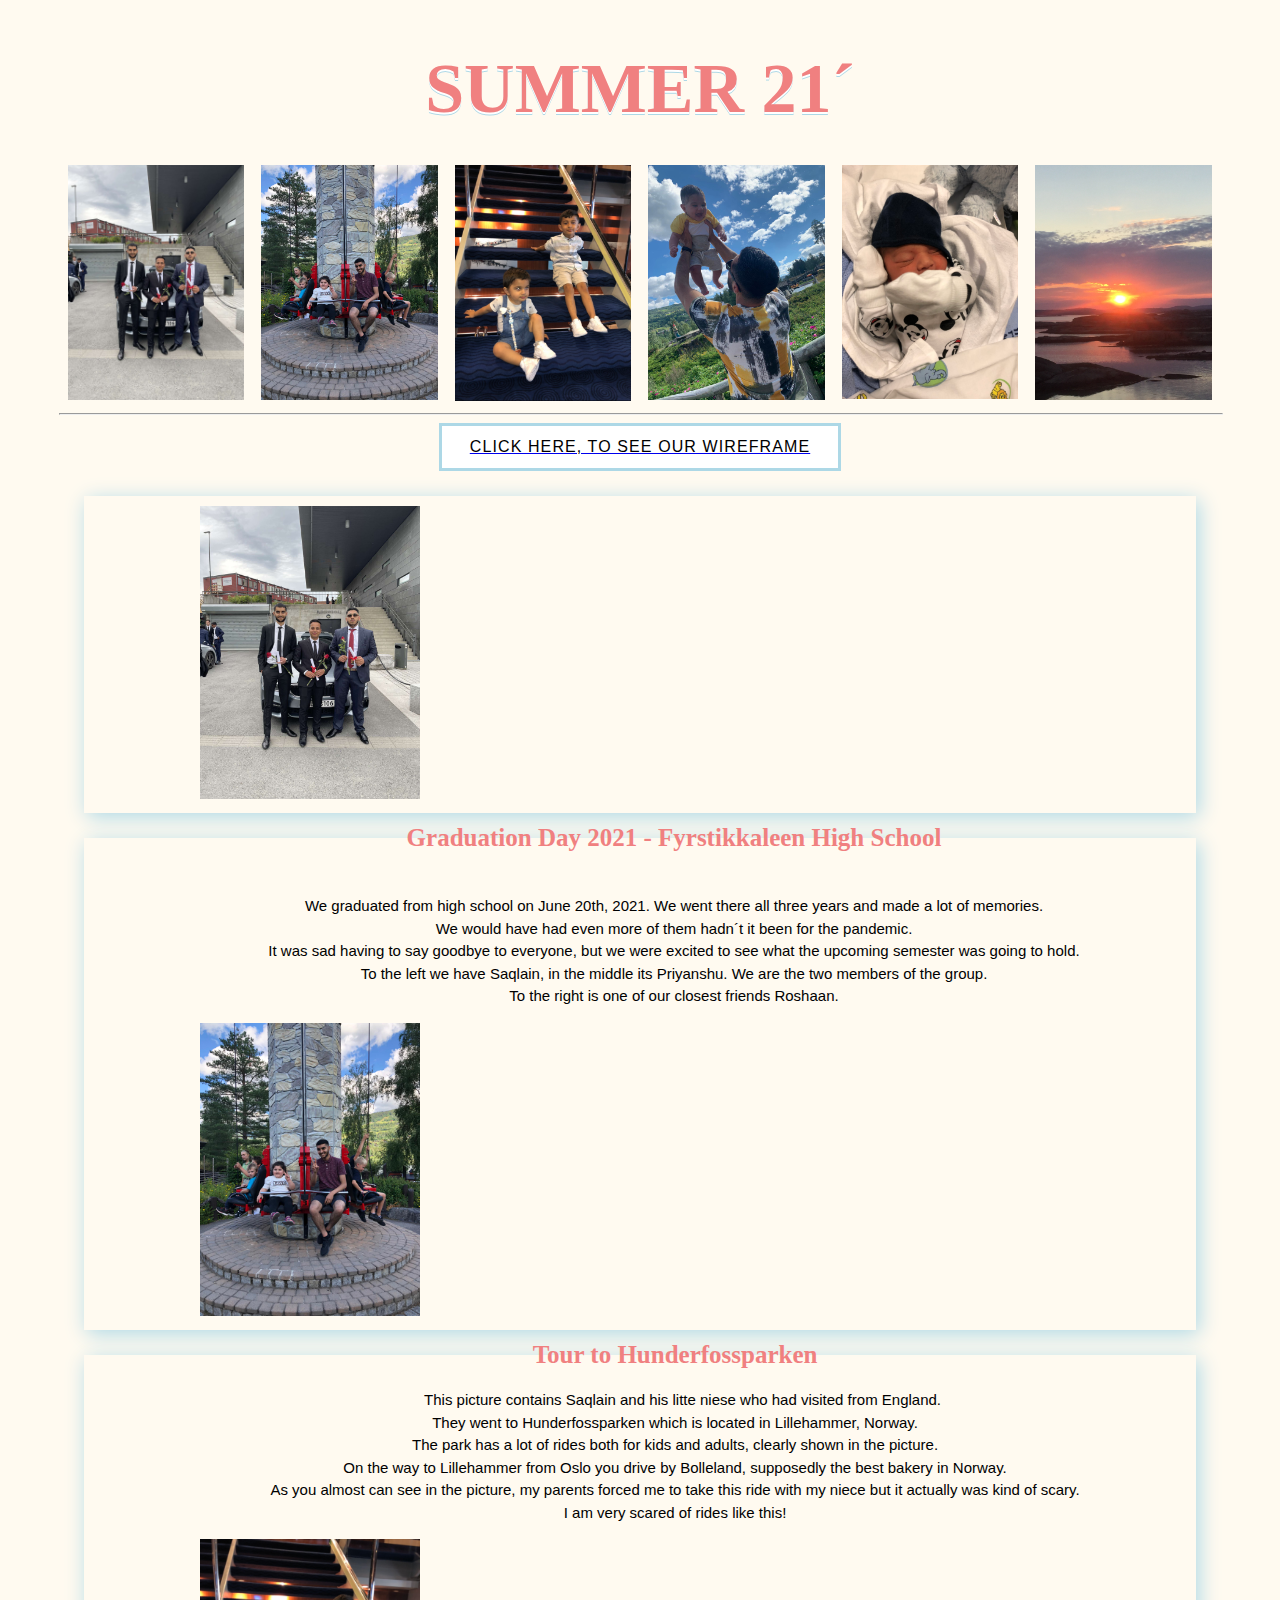
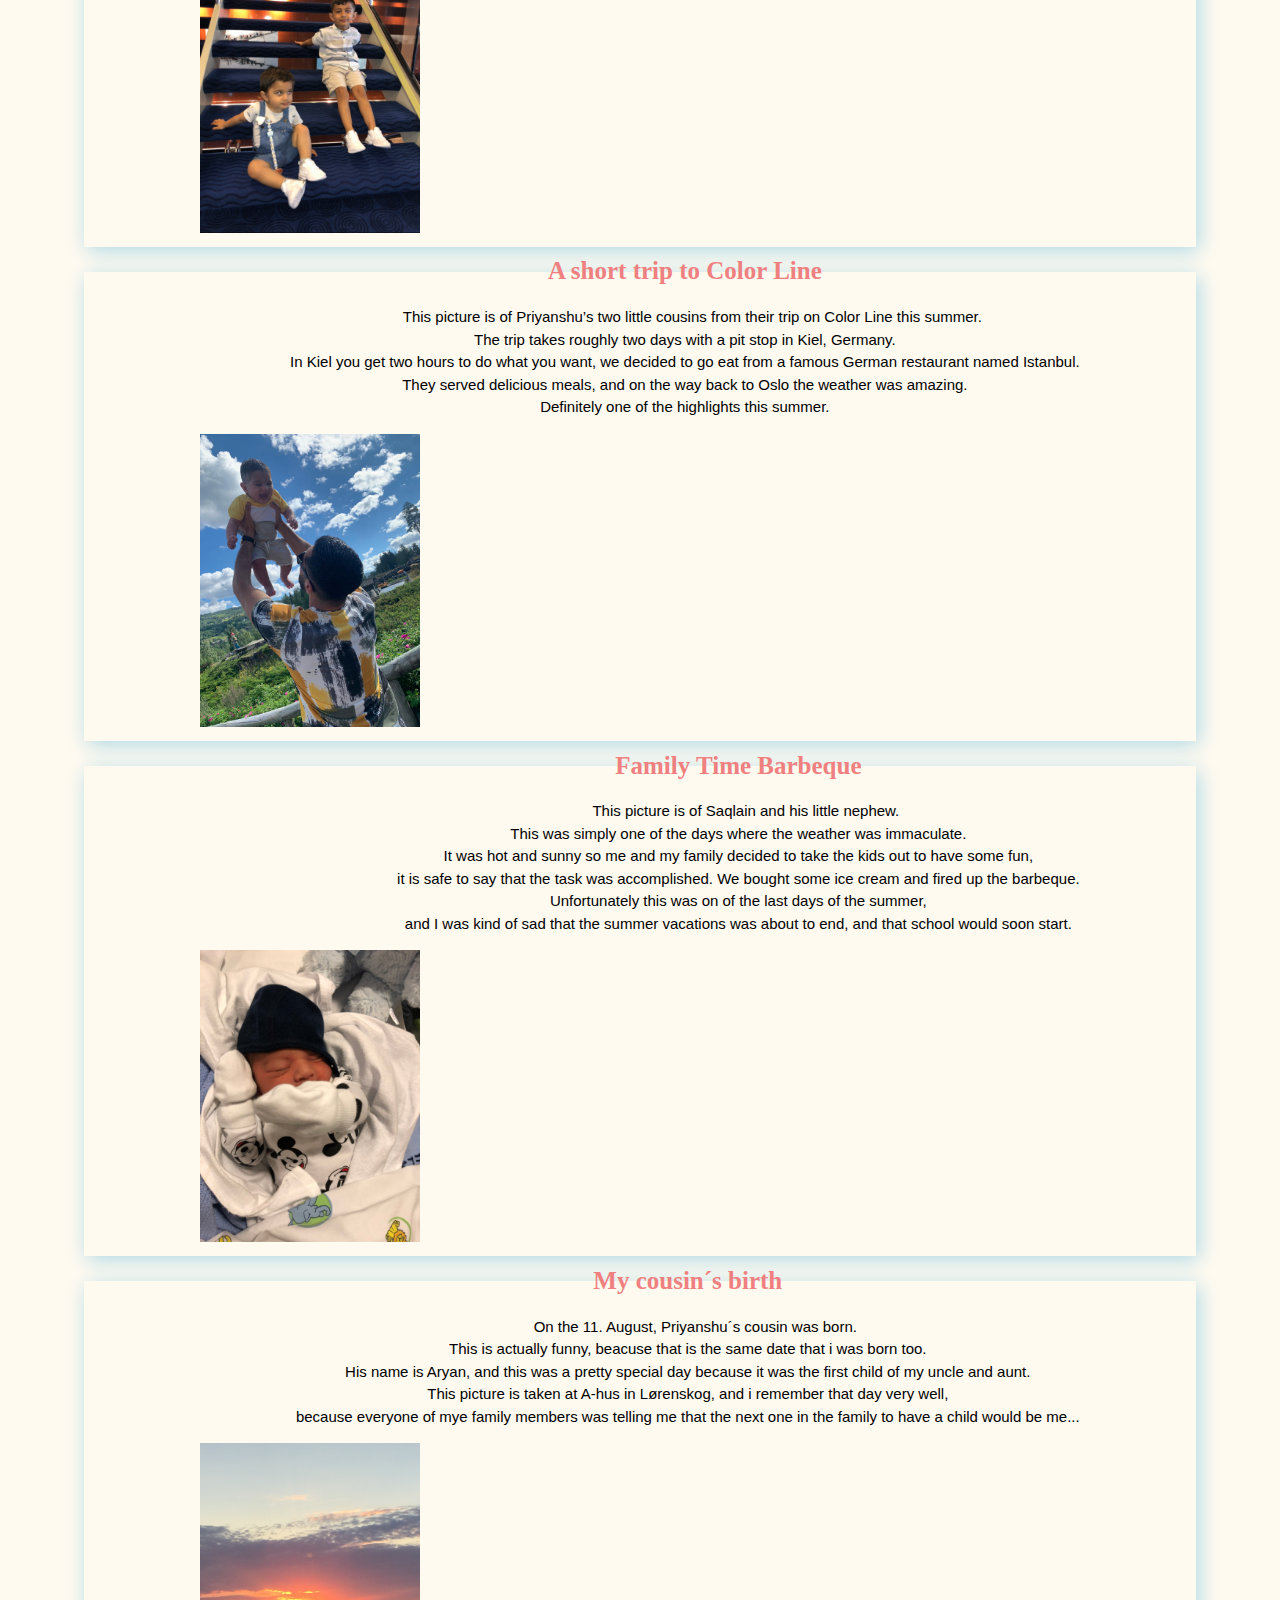
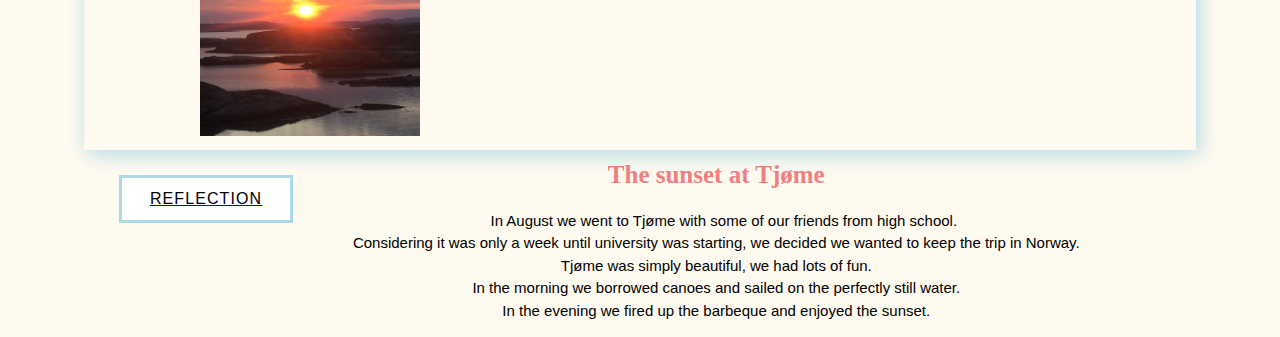
==== Index.html @ 4fb3233d "Obligue 2 - Group 1" ====
<!DOCTYPE html>
<html lang="en">
<head>
    <meta charset="UTF-8">
    <meta http-equiv="X-UA-Compatible" content="IE=edge">
    <meta name="viewport" content="width=device-width, initial-scale=1.0">
    <title>From wireframe to page</title>

    <link rel="stylesheet" href="Stylesheet.css">
</head>
<body>

    <header class="header">
        <h1>Summer 21´</h1>
    </header>

    <div class="preview">
        <div class="column">
            <source media="(max-width: 600px)" srcset="Photos/image1.JPG">
            <img src="Photos/image1.JPG" alt="image1" style="width:100%" style="height: 5%">
        </div>
        <div class="column">
            <source media="(min-width:650px)" srcset="Photos/image2.JPG">
            <img src="Photos/image2.JPG" alt="image2" style="width:100%" style="height: 5%">
        </div>
        <div class="column">
            <source media="(min-width:650px)" srcset="Photos/image3.JPG">
            <img src="Photos/image3.jpg" alt="image3" style="width:100%" style="height: 5%">
        </div>
        <div class="column">
            <source media="(min-width:650px)" srcset="Photos/image4.JPG">
            <img src="Photos/image4.JPG" alt="image4" style="width:100%" style="height: 5%">
        </div>
        <div class="column">
            <source media="(min-width:650px)" srcset="Photos/image5.JPG">
            <img src="Photos/image5.jpg" alt="image5" style="width:100%" style="height: 5%">
        </div>
        <div class="column">
            <source media="(min-width:650px)" srcset="Photos/image6.JPG">
            <img src="Photos/image6.JPG" alt="image6" style="width:100%" style="height: 5%">
        </div><hr>
    </div>

    <a href="Photos/wireframe.JPEG" target="blank">
    <button class="button">Click here, to see our wireframe</button></a>

  <content>

    <div class="content-img">
      <img src="Photos/image1.JPG" alt="image1">
      <div class="list-right">
          <h2 class="sub-h3">Graduation Day 2021 - Fyrstikkaleen High School</h2>
          <p class="text"><br>We graduated from high school on June 20th, 2021. We went there all three years and made a lot of memories. <br> We would have had even more of them hadn´t it been for the pandemic. <br> It was sad having to say goodbye to everyone, but we were excited to see what the upcoming semester was going to hold. <br> To the left we have Saqlain, in the middle its Priyanshu. We are the two members of the group. <br> To the right is one of our closest friends Roshaan.</p>
      </div>
  </div>

  <div class="content-img">
      <img src="Photos/image2.JPG" alt="image1">
      <div class="list-right">
        <h2 class="sub-h3">Tour to Hunderfossparken</h2>
        <p class="text">This picture contains Saqlain and his litte niese who had visited from England. <br> They went to Hunderfossparken which is located in Lillehammer, Norway. <br> The park has a lot of rides both for kids and adults, clearly shown in the picture. <br> On the way to Lillehammer from Oslo you drive by Bolleland, supposedly the best bakery in Norway. <br> As you almost can see in the picture, my parents forced me to take this ride with my niece but it actually was kind of scary. <br> I am very scared of rides like this!
        </p>
    </div>
  </div>

  <div class="content-img">
      <img src="Photos/image3.jpg" alt="image1">
      <div class="list-right">
        <h2 class="sub-h3">A short trip to Color Line</h2>
        <p class="text">This picture is of Priyanshu’s two little cousins from their trip on Color Line this summer. <br> The trip takes roughly two days with a pit stop in Kiel, Germany. <br> In Kiel you get two hours to do what you want, we decided to go eat from a famous German restaurant named Istanbul. <br> They served delicious meals, and on the way back to Oslo the weather was amazing. <br> Definitely one of the highlights this summer.</p>
    </div>
  </div>

  <div class="content-img">
      <img src="Photos/image4.JPG" alt="image1">
      <div class="list-right">
        <h2 class="sub-h3">Family Time Barbeque</h2>
        <p class="text">This picture is of Saqlain and his little nephew. <br> This was simply one of the days where the weather was immaculate. <br> It was hot and sunny so me and my family decided to take the kids out to have some fun, <br> it is safe to say that the task was accomplished. We bought some ice cream and fired up the barbeque. <br> Unfortunately this was on of the last days of the summer, <br> and I was kind of sad that the summer vacations was about to end, and that school would soon start.
        </p>
    </div>
  </div>

  <div class="content-img">
      <img src="Photos/image5.jpg" alt="image1">
      <div class="list-right">
        <h2 class="sub-h3">My cousin´s birth</h2>
      <p class="text">On the 11. August, Priyanshu´s cousin was born. <br> This is actually funny, beacuse that is the same date that i was born too. <br> His name is Aryan, and this was a pretty special day because it was the first child of my uncle and aunt. <br> This picture is taken at A-hus in Lørenskog, and i remember that day very well, <br> because everyone of mye family members was telling me that the next one in the family to have a child would be me...</p>
    </div>
  </div>

  <div class="content-img">
    <img src="Photos/image6.JPG" alt="image1">
    <div class="list-right">
      <h2 class="sub-h3">The sunset at Tjøme</h2>
      <p class="text">In August we went to Tjøme with some of our friends from high school. <br> Considering it was only a week until university was starting, we decided we wanted to keep the trip in Norway. <br> Tjøme was simply beautiful, we had lots of fun. <br> In the morning we borrowed canoes and sailed on the perfectly still water. <br> In the evening we fired up the barbeque and enjoyed the sunset.</p>
  </div>
</div>

</content>

<a href="Reflection.html">
    <button class="button">Reflection</button></a>
    
</body>
</html>
---- Stylesheet.css ----
body {
    background-color: floralwhite;
    padding: 1% 4%;
}

@media only screen and (max-width: 600px) {

    body {
        padding: 1% 4%;
    }

    /* Changing one header*/
    h1 {
        font-size: 28px;
        color: lightblue;
        text-align: center;
      }

      .content-img h2 {
          font-size: 20px;
          color:darkslateblue;
      }

      .content-img {
        box-shadow: 3px 4px 20px #363636;
        width: 80%;
        height: 520px;
        color: lightcoral;
      }

      /* //Image-property change */
      .content-img img {
        margin-left: auto;
        margin-right: auto;
        display: block;
      }

      /* //Changing the p-property */
      .text {
          color:rgb(88, 136, 226);
          font-size: 13px;
          width: 80%;
          margin-left: auto;
          margin-right: auto;
          display: block;
      }

  }

.header {
    color: lightcoral;
    font-size: 35px;
	font-weight: normal;
    font-family: 'Original Surfer', cursive;	
	line-height: 42px;
	text-transform: uppercase;
	text-shadow: 0 2px white, 0 3px lightblue;
    text-align: center;
}

.column {
    float: left;
    width: 15.2%;
    padding: 0.73%;
}
  
.column img:hover {
    opacity: 0.9;
}


.header-text {
    color: lightcoral;
    font-size: 32px;
	font-weight: normal;
    font-family: 'Original Surfer', cursive;	
	line-height: 42px;
	text-transform: uppercase;
	text-shadow: 0 2px white, 0 3px lightblue;
    text-align: center;
    margin-right: 40%;
}

.content-img {
    padding: 10px 10%;
    margin: 25px;
    box-shadow: 3px 4px 20px lightblue;
  }

  .content-img p {
    line-height: 1.5em;
    text-align: center;
    text-indent: 1em;
    font-size: 15px;
    font-family:'Gill Sans', 'Gill Sans MT', Calibri, 'Trebuchet MS', sans-serif;
  }
  
  .content-img img {
    width: 25%;
  }

.sub-h3 {
    font-size: 25px;
    color: lightcoral;
    text-align: center;
}

.sub-text {
    color: #222; 
    font-family: 'Open Sans', sans-serif; 
    font-size: 15px; 
    font-weight: 400; 
    line-height: 24px; 
    margin: 0 0 14px;
    text-align: center;
}

.list-right {
    float: right;
}

  hr {
    width: 100%;
}

.button {
    background-color: white; 
    color: black; 
    border: 3px solid lightblue;
    padding: 12px 28px;
    font-size: 16px;
    transition-duration: 0.4s;
    letter-spacing: 1.1px;
    text-transform: uppercase;
    cursor: pointer;
    margin-left: auto;
    margin-right: auto;
    display: block;
  }
  
  .button:hover {
    color: #d94f5c;
    opacity: .8;
    transition: all 0.45s;
  }

  .reflection {
    padding: 10px 10%;
    margin: 25px;
    box-shadow: 3px 4px 20px lightblue;
  }

  .reflection p {
    line-height: 1.5em;
    text-align: center;
    text-indent: 1em;
    font-size: 15px;
    font-family:'Gill Sans', 'Gill Sans MT', Calibri, 'Trebuchet MS', sans-serif;
  }
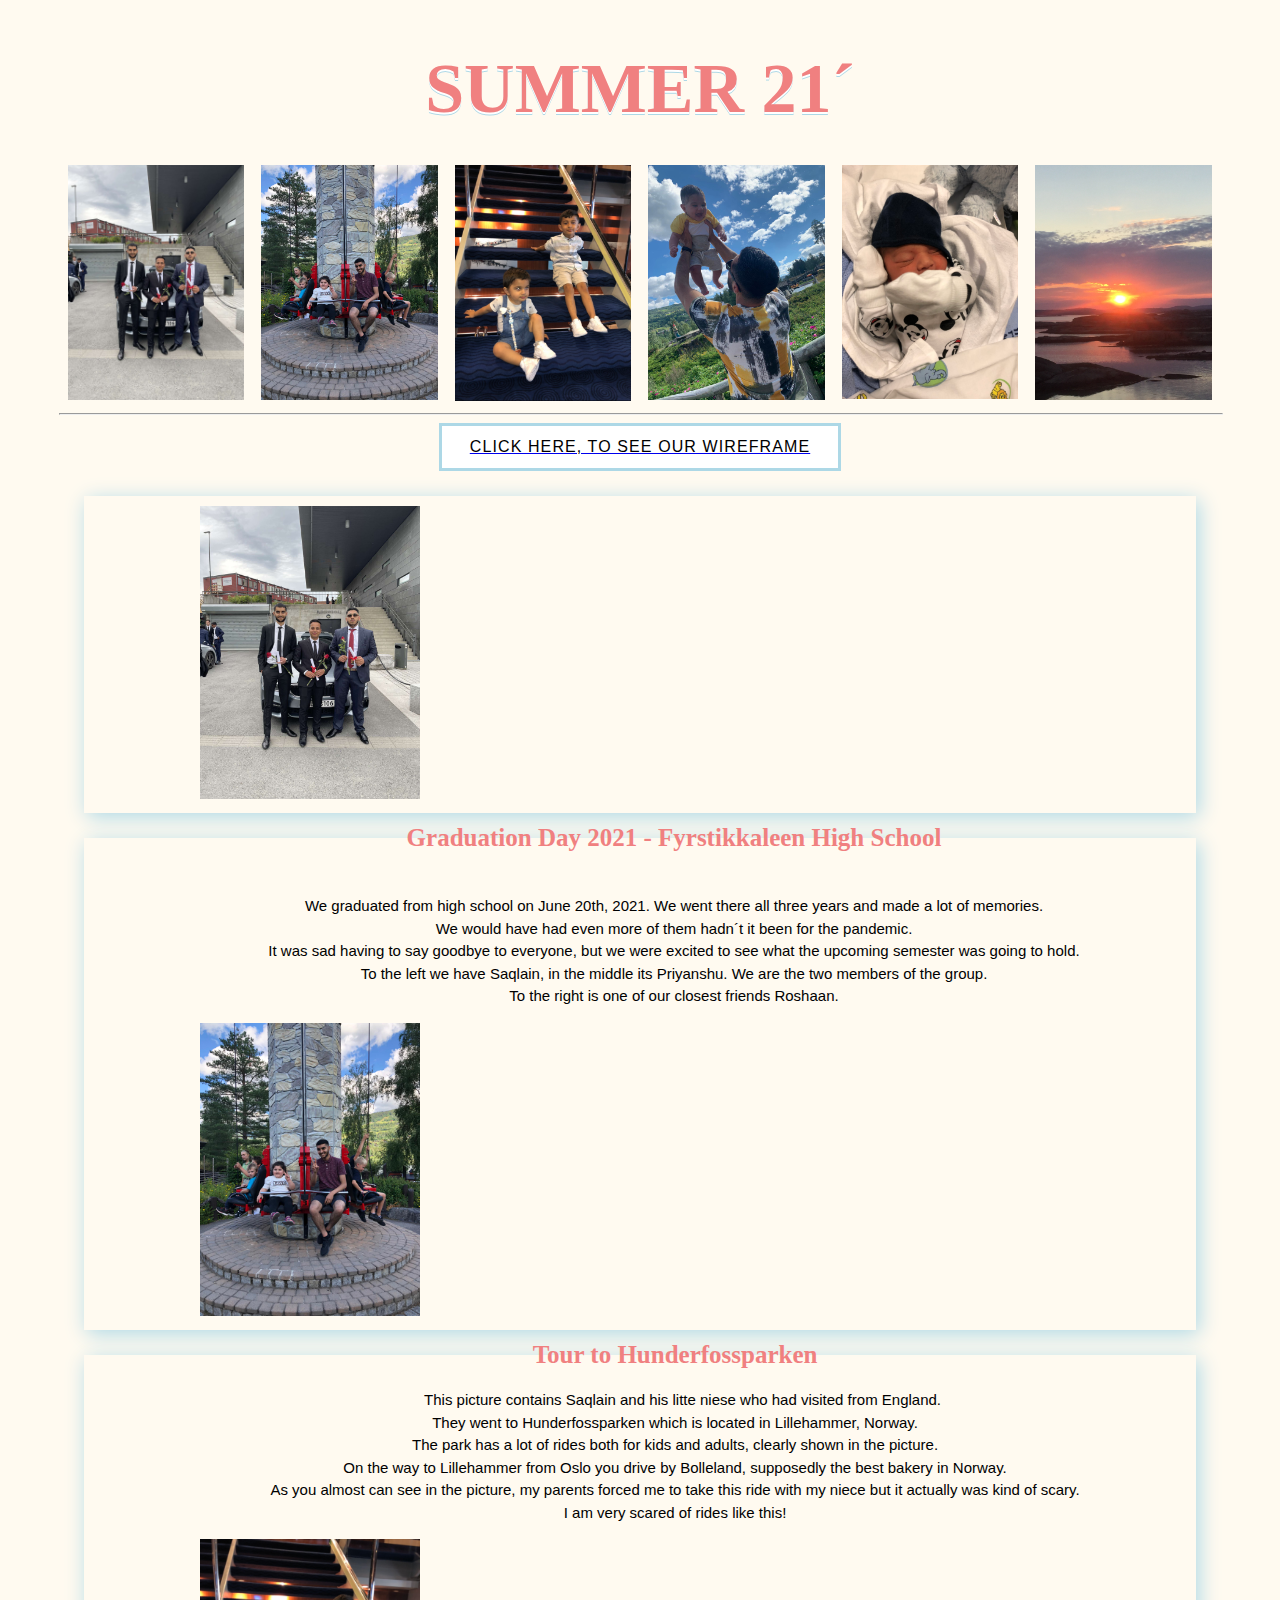
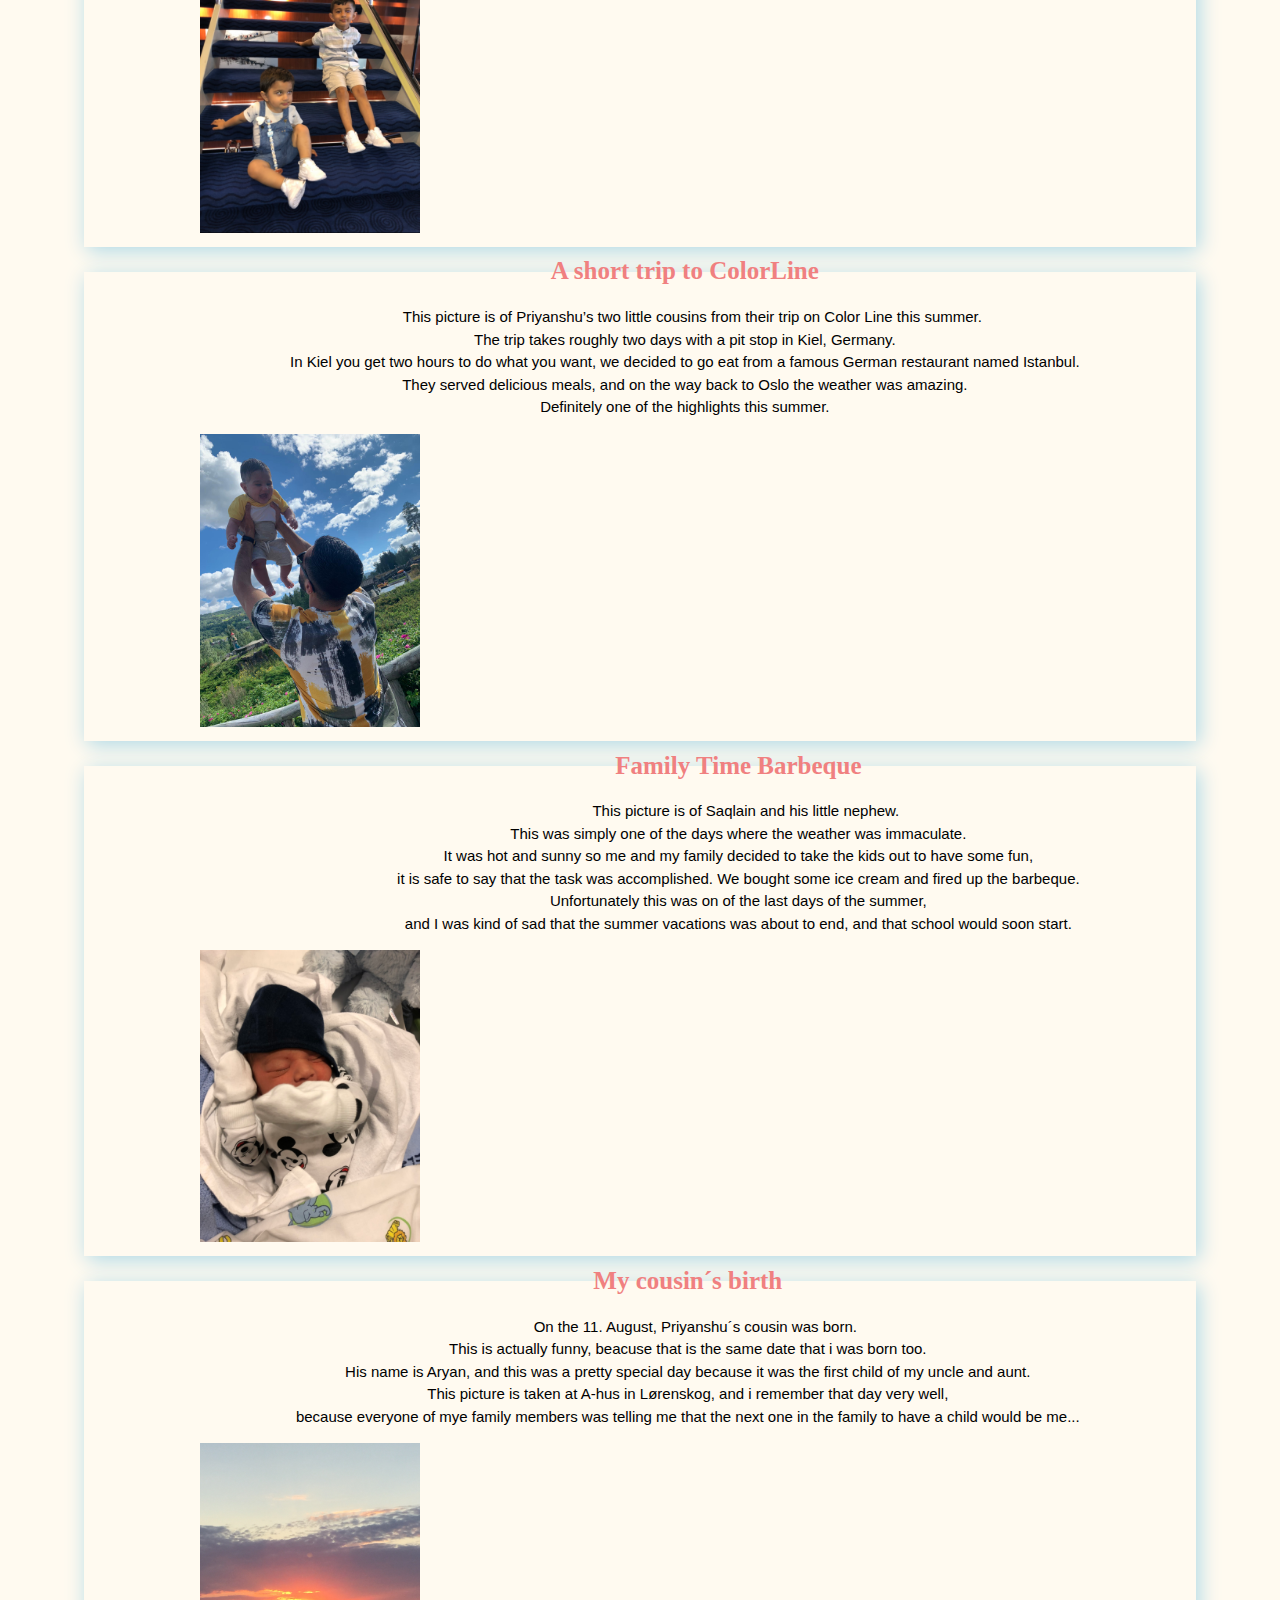
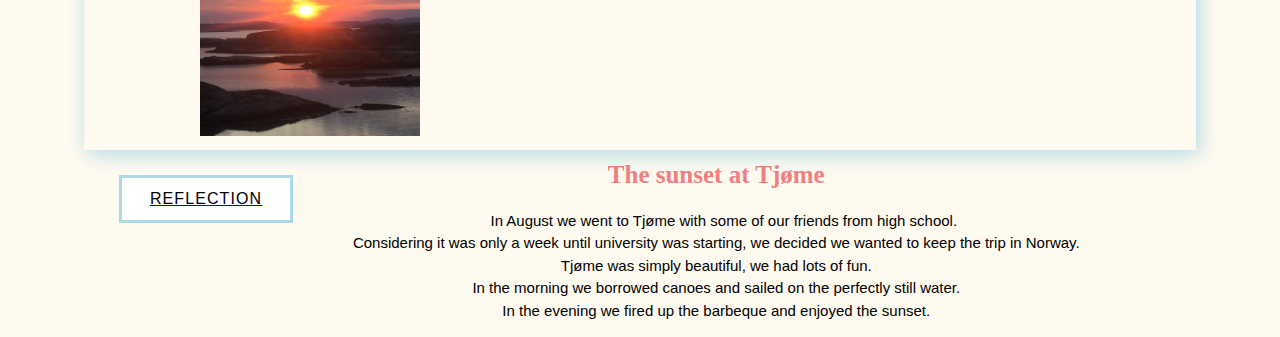
==== commit a58614d5: "Comitted!" ====
--- a/Index.html
+++ b/Index.html
@@ -66,7 +66,7 @@
   <div class="content-img">
       <img src="Photos/image3.jpg" alt="image1">
       <div class="list-right">
-        <h2 class="sub-h3">A short trip to Color Line</h2>
+        <h2 class="sub-h3">A short trip to ColorLine</h2>
         <p class="text">This picture is of Priyanshu’s two little cousins from their trip on Color Line this summer. <br> The trip takes roughly two days with a pit stop in Kiel, Germany. <br> In Kiel you get two hours to do what you want, we decided to go eat from a famous German restaurant named Istanbul. <br> They served delicious meals, and on the way back to Oslo the weather was amazing. <br> Definitely one of the highlights this summer.</p>
     </div>
   </div>
